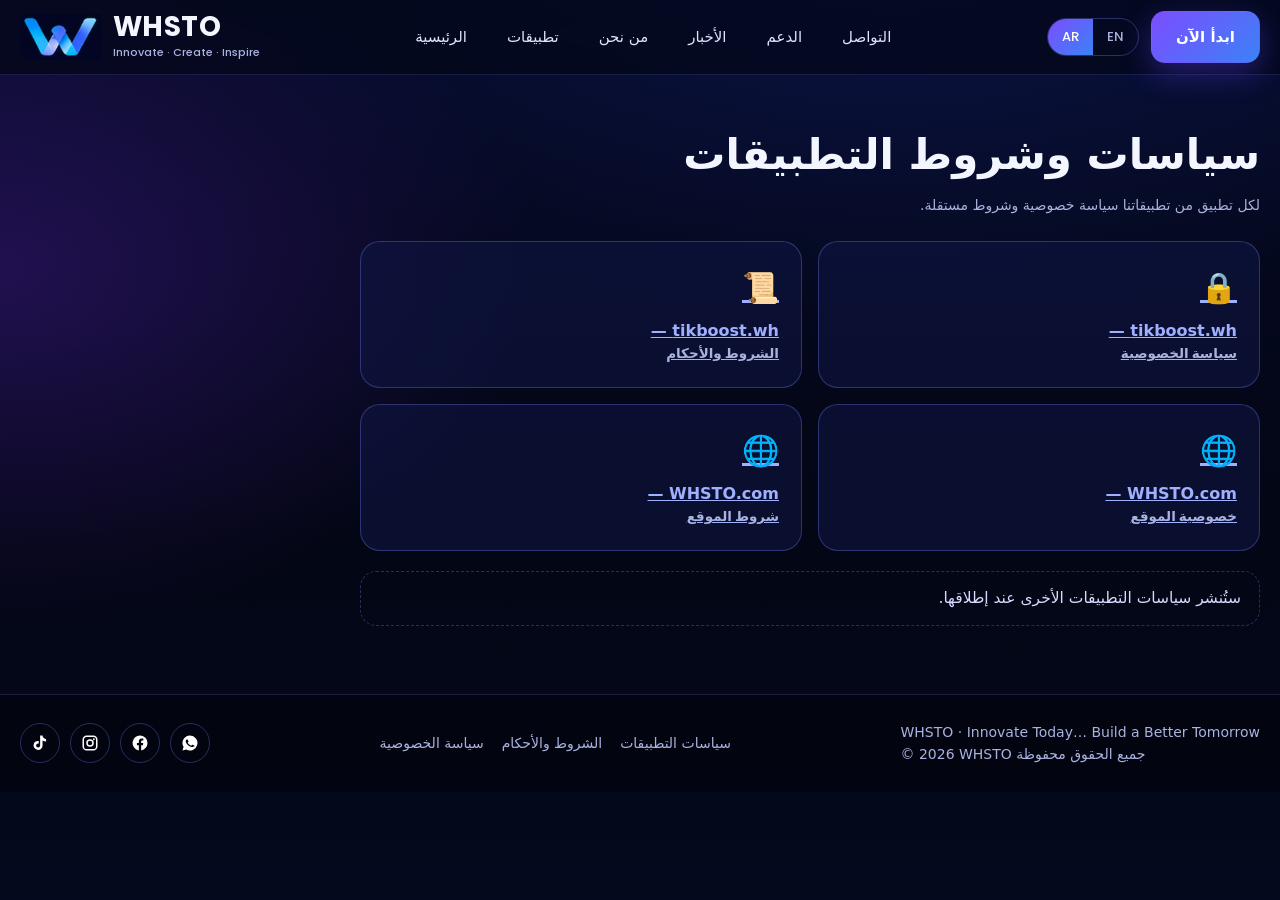
==== legal/index.html @ 25c74f43 "Re-upload complete WHSTO project" ====
<!doctype html>
<html lang="ar" dir="rtl"><head><meta charset="utf-8"><meta name="viewport" content="width=device-width,initial-scale=1">
<title data-ar="سياسات التطبيقات | WHSTO" data-en="Apps policies | WHSTO">سياسات التطبيقات | WHSTO</title>
<meta name="description" content="روابط سياسات الخصوصية والشروط لتطبيقات WHSTO"><meta name="theme-color" content="#040818">
<link rel="canonical" href="https://WHSTO.com/legal/">
<meta property="og:title" content="Apps policies | WHSTO"><meta property="og:description" content="Privacy policy and terms links for WHSTO apps"><meta property="og:image" content="https://WHSTO.com/assets/img/og-image.jpg"><meta property="og:type" content="website"><meta property="og:url" content="https://WHSTO.com/legal/">
<meta name="twitter:card" content="summary_large_image">
<link rel="icon" href="/favicon.ico" sizes="any"><link rel="icon" type="image/png" href="/assets/img/favicon-192.png"><link rel="apple-touch-icon" href="/assets/img/apple-touch-icon.png"><link rel="manifest" href="/site.webmanifest">
<link rel="stylesheet" href="/css/style.css"></head><body id="top">
<header class="hdr"><div class="wrap in">
<a class="brand" href="/"><img src="/assets/img/whsto-mark.png" alt="WHSTO"><span><b>WHSTO</b><small>Innovate · Create · Inspire</small></span></a>
<nav class="nav"><a href="/#top"><span class="ar">الرئيسية</span><span class="en">Home</span></a><a href="/#apps"><span class="ar">تطبيقات</span><span class="en">Apps</span></a><a href="/#about"><span class="ar">من نحن</span><span class="en">About</span></a><a href="/#news"><span class="ar">الأخبار</span><span class="en">News</span></a><a href="/#support"><span class="ar">الدعم</span><span class="en">Support</span></a><a href="/#contact"><span class="ar">التواصل</span><span class="en">Contact</span></a></nav>
<div class="act"><div class="lang"><button data-l="ar">AR</button><button data-l="en">EN</button></div>
<a class="btn pri" href="/#apps"><span class="ar">ابدأ الآن</span><span class="en">Get started</span></a><button class="burger" aria-label="menu">☰</button></div></div></header>
<main class="wrap"><div class="legal"><h1><span class="ar">سياسات وشروط التطبيقات</span><span class="en">Apps policies & terms</span></h1><p class="meta"><span class="ar">لكل تطبيق من تطبيقاتنا سياسة خصوصية وشروط مستقلة.</span><span class="en">Each of our apps has its own privacy policy and terms.</span></p>
<div class="cts" style="grid-template-columns:repeat(2,1fr)"><a class="ct" href="/tikboost/privacy/"><div class="e">🔒</div><b>tikboost.wh — <span class="ar">سياسة الخصوصية</span><span class="en">Privacy Policy</span></b></a><a class="ct" href="/tikboost/terms/"><div class="e">📜</div><b>tikboost.wh — <span class="ar">الشروط والأحكام</span><span class="en">Terms</span></b></a>
<a class="ct" href="/privacy/"><div class="e">🌐</div><b>WHSTO.com — <span class="ar">خصوصية الموقع</span><span class="en">Website privacy</span></b></a><a class="ct" href="/terms/"><div class="e">🌐</div><b>WHSTO.com — <span class="ar">شروط الموقع</span><span class="en">Website terms</span></b></a></div>
<p class="note" style="margin-top:20px"><span class="ar">ستُنشر سياسات التطبيقات الأخرى عند إطلاقها.</span><span class="en">Policies for our other apps will be published at their launch.</span></p></div></main>
<footer class="ftr"><div class="wrap in">
<div id="soc" class="soc"></div>
<nav><a href="/privacy/"><span class="ar">سياسة الخصوصية</span><span class="en">Privacy Policy</span></a><a href="/terms/"><span class="ar">الشروط والأحكام</span><span class="en">Terms</span></a><a href="/legal/"><span class="ar">سياسات التطبيقات</span><span class="en">Apps policies</span></a></nav>
<div>WHSTO · Innovate Today… Build a Better Tomorrow<br><span class="ar">© 2026 WHSTO جميع الحقوق محفوظة</span><span class="en">© 2026 WHSTO. All rights reserved</span></div></div></footer>
<script src="/js/config.js"></script><script src="/js/main.js"></script></body></html>
---- css/style.css ----
@font-face{font-family:"Poppins";font-weight:700;font-display:swap;src:url(/assets/fonts/Poppins-Bold.ttf) format("truetype")}
@font-face{font-family:"Poppins";font-weight:500;font-display:swap;src:url(/assets/fonts/Poppins-Medium.ttf) format("truetype")}
:root{
  --bg:#040818;--bg2:#0a1040;--panel:rgba(16,22,66,.62);--line:rgba(120,130,255,.32);
  --txt:#f3f5ff;--mut:#aab2e0;--acc:#7c4dff;--acc2:#3b82f6;--gold:#ffd166;--ok:#47e6a1;
  --grad:linear-gradient(135deg,#7c4dff,#3b82f6);
  --f-ar:"Segoe UI","Noto Sans Arabic","Noto Kufi Arabic",Tahoma,"Geeza Pro","Droid Arabic Kufi",system-ui,sans-serif;
  --f-en:"Poppins","Segoe UI",system-ui,-apple-system,Roboto,sans-serif;
}
*{box-sizing:border-box;margin:0;padding:0}
html{scroll-behavior:smooth;-webkit-text-size-adjust:100%}
body{background:radial-gradient(1200px 700px at 70% -10%,#1a2a8c55,transparent 60%),radial-gradient(900px 600px at 0% 30%,#5b21b655,transparent 60%),linear-gradient(180deg,#050a26,#030614 60%,#04091d);color:var(--txt);font-family:var(--f-en);line-height:1.6;min-height:100vh;overflow-x:hidden}
html[lang=ar] body{font-family:var(--f-ar)}
a{color:inherit;text-decoration:none}
img{max-width:100%;display:block}
.wrap{width:min(1240px,100% - 40px);margin-inline:auto}
/* bilingual blocks */
html[lang=ar] .en,html[lang=en] .ar{display:none!important}
/* header */
.hdr{position:sticky;top:0;z-index:50;backdrop-filter:blur(14px);background:rgba(4,8,24,.72);border-bottom:1px solid rgba(120,130,255,.18)}
.hdr .in{display:flex;align-items:center;justify-content:space-between;gap:18px;height:74px;direction:ltr}
.brand{display:flex;align-items:center;gap:12px}
.brand img{height:46px;width:auto;mix-blend-mode:screen}
.brand b{font-family:var(--f-en);font-size:28px;letter-spacing:.5px;line-height:1}
.brand small{display:block;font-size:11px;color:var(--mut);font-family:var(--f-en)}
.nav{display:flex;gap:6px;align-items:center}
.nav a{padding:9px 16px;border-radius:12px;font-size:15px;color:#dfe3ff;border:1px solid transparent;transition:.2s;display:flex;gap:8px;align-items:center}
.nav a:hover,.nav a.on{background:rgba(124,77,255,.22);border-color:var(--line)}
.hdr .act{display:flex;gap:12px;align-items:center}
.lang{display:flex;border:1px solid var(--line);border-radius:999px;overflow:hidden;font-size:13px;font-family:var(--f-en)}
.lang button{background:none;border:0;color:var(--mut);padding:8px 14px;cursor:pointer;font:inherit}
.lang button.on{background:var(--grad);color:#fff}
.btn{display:inline-flex;gap:10px;align-items:center;justify-content:center;border-radius:14px;padding:13px 24px;font-weight:700;border:1px solid var(--line);cursor:pointer;transition:.2s;font-size:15px;color:#fff;background:rgba(255,255,255,.04)}
.btn.pri{background:var(--grad);border-color:transparent;box-shadow:0 10px 30px #5b3df566}
.btn:hover{transform:translateY(-2px);box-shadow:0 12px 34px #5b3df577}
.burger{display:none;background:none;border:1px solid var(--line);color:#fff;border-radius:10px;width:44px;height:44px;font-size:22px;cursor:pointer}
/* hero */
.hero{padding:46px 0 26px;position:relative}
.hero .grid{display:grid;grid-template-columns:1fr 1.15fr;gap:20px;align-items:center;direction:ltr}
.hero .txt{direction:inherit}
html[lang=ar] .hero .txt{direction:rtl;text-align:right}
html[lang=en] .hero .txt{text-align:left}
.badge{display:inline-flex;gap:10px;align-items:center;border:1px solid var(--line);background:rgba(20,26,80,.6);border-radius:999px;padding:9px 18px;font-size:14px;color:#fff}
.badge i{color:var(--gold);font-style:normal}
.big{font-family:var(--f-en);font-weight:700;font-size:clamp(64px,11vw,150px);line-height:1;letter-spacing:2px;margin:18px 0 6px;background:linear-gradient(90deg,#6a7dff,#a07bff 55%,#d7c6ff);-webkit-background-clip:text;background-clip:text;color:transparent;filter:drop-shadow(0 6px 30px #5b3df588)}
.tag{font-size:clamp(24px,3.2vw,40px);font-weight:700;line-height:1.35}
.sub{font-family:var(--f-en);font-size:clamp(17px,1.8vw,24px);font-weight:700;margin:8px 0 14px}
.lead{color:#cfd5ff;max-width:560px;margin-bottom:24px}
html[lang=ar] .lead{margin-inline-start:auto}
.ctas{display:flex;gap:14px;flex-wrap:wrap}
html[lang=ar] .ctas{justify-content:flex-end}
.hero .vis{position:relative}
.hero .vis img{width:100%;border-radius:26px;-webkit-mask-image:radial-gradient(ellipse 92% 88% at 50% 52%,#000 62%,transparent 100%);mask-image:radial-gradient(ellipse 92% 88% at 50% 52%,#000 62%,transparent 100%)}
/* stats */
.stats{margin:26px 0;border:1px solid var(--line);border-radius:22px;background:linear-gradient(90deg,rgba(40,50,160,.28),rgba(90,40,170,.22));display:grid;grid-template-columns:repeat(4,1fr);gap:0;padding:20px 10px;direction:ltr}
.stats div{text-align:center;padding:6px 10px;border-inline-start:1px solid rgba(120,130,255,.22)}
.stats div:first-child{border:0}
.stats b{display:block;font-family:var(--f-en);font-size:30px}
.stats span{color:var(--mut);font-size:14px}
html[lang=ar] .stats span{direction:rtl;display:block}
/* section titles */
.sec{padding:54px 0}
.sec h2{font-size:clamp(26px,3.4vw,40px);margin-bottom:8px}
.sec .ds{color:var(--mut);max-width:680px;margin-bottom:28px}
html[lang=ar] .sec h2,html[lang=ar] .sec .ds{text-align:right}
html[lang=ar] .sec .ds{margin-inline-start:auto}
/* app cards */
.apps{display:grid;grid-template-columns:repeat(3,1fr);gap:22px}
.card{position:relative;border-radius:26px;padding:24px;min-height:340px;border:1px solid var(--line);overflow:hidden;background:var(--panel);display:flex;flex-direction:column;gap:10px;transition:.25s}
.card:hover{transform:translateY(-6px);box-shadow:0 20px 50px rgba(0,0,0,.45)}
.card .ic{width:62px;height:62px;border-radius:18px;object-fit:cover;box-shadow:0 8px 24px rgba(0,0,0,.4)}
.card h3{font-size:24px;font-family:var(--f-en)}
.card p{color:#d5d9ff;font-size:14.5px;max-width:54%}
.card ul{list-style:none;font-size:14px;max-width:54%;display:grid;gap:5px;margin:6px 0 4px}
.card li::before{content:"✔";color:var(--ok);margin-inline-end:8px}
.card .ph{position:absolute;inset-block-end:-26px;inset-inline-end:14px;width:42%;border-radius:20px;box-shadow:0 14px 40px rgba(0,0,0,.55);transform:rotate(4deg)}
html[lang=ar] .card{direction:rtl}
html[lang=ar] .card .ph{transform:rotate(-4deg)}
.card .go{margin-top:auto;align-self:flex-start;padding:10px 20px;border-radius:12px;font-weight:700;font-size:14px;color:#fff;display:inline-flex;gap:8px}
.st{position:absolute;top:18px;inset-inline-end:18px;font-size:12px;padding:5px 12px;border-radius:999px;background:rgba(0,0,0,.4);border:1px solid var(--line)}
.c-tik{background:linear-gradient(160deg,rgba(124,77,255,.55),rgba(30,20,80,.8));border-color:#8b5cf6}.c-tik .go{background:linear-gradient(90deg,#7c3aed,#6d5bff)}
.c-soc{background:linear-gradient(160deg,rgba(37,99,235,.5),rgba(10,25,80,.85));border-color:#3b82f6}.c-soc .go{background:linear-gradient(90deg,#2563eb,#38bdf8)}
.c-kwn{background:linear-gradient(160deg,rgba(217,119,6,.45),rgba(50,30,5,.88));border-color:#f59e0b}.c-kwn .go{background:linear-gradient(90deg,#f59e0b,#fbbf24);color:#1a1000}
.c-sw{background:linear-gradient(160deg,rgba(22,163,74,.45),rgba(5,40,25,.9));border-color:#22c55e}.c-sw .go{background:linear-gradient(90deg,#16a34a,#4ade80);color:#02140a}
.c-wr{background:linear-gradient(160deg,rgba(180,120,40,.4),rgba(20,14,8,.92));border-color:#b8863b}.c-wr .go{background:linear-gradient(90deg,#b8863b,#e8b75d);color:#160e02}
/* vision + why */
.vision{display:grid;grid-template-columns:1fr 1.1fr;gap:22px;align-items:stretch;direction:ltr}
.panel{border:1px solid var(--line);border-radius:26px;background:var(--panel);padding:28px;overflow:hidden;position:relative}
.panel.sky{min-height:260px;display:flex;flex-direction:column;justify-content:center}
.panel.sky::after{content:"";position:absolute;inset:0;background:url(/assets/img/skyline.webp) center bottom/cover;opacity:.55;z-index:0}
.panel.sky>*{position:relative;z-index:1}
html[lang=ar] .panel{direction:rtl}
.why{display:grid;grid-template-columns:repeat(2,1fr);gap:16px}
.why .it{border:1px solid var(--line);border-radius:18px;padding:18px;background:rgba(14,20,60,.55)}
.why .it b{display:block;font-size:17px;margin:6px 0 2px}
.why .it span{color:var(--mut);font-size:14px}
.why .it .e{font-size:28px}
/* news */
.news{display:grid;gap:14px}
.nw{border:1px solid var(--line);border-radius:18px;padding:18px 22px;background:var(--panel)}
.nw time{color:var(--gold);font-size:13px;font-family:var(--f-en)}
.nw h4{font-size:18px;margin:2px 0 6px}
.nw ul{margin-inline-start:20px;color:#d5d9ff;font-size:14.5px}
html[lang=ar] .nw{direction:rtl}
/* contact */
.cts{display:grid;grid-template-columns:repeat(auto-fit,minmax(200px,1fr));gap:16px}
.ct{border:1px solid var(--line);border-radius:20px;padding:22px;background:var(--panel);display:flex;flex-direction:column;gap:6px;transition:.2s}
.ct:hover{transform:translateY(-4px);border-color:#9b8cff}
.ct .e{font-size:30px}.ct b{font-size:16px}.ct span{color:var(--mut);font-size:13.5px;word-break:break-all;font-family:var(--f-en);direction:ltr;unicode-bidi:isolate;display:block}html[lang=ar] .ct span{text-align:right}
html[lang=ar] .ct{direction:rtl}
/* footer */
.ftr{margin-top:40px;border-top:1px solid rgba(120,130,255,.2);background:rgba(2,4,14,.7);padding:26px 0;font-size:14px;color:var(--mut)}
.ftr .in{display:flex;justify-content:space-between;gap:16px;flex-wrap:wrap;align-items:center;direction:ltr}
.ftr nav{display:flex;gap:18px;flex-wrap:wrap}
.ftr a:hover{color:#fff}
.soc{display:flex;gap:10px}
.soc a{width:40px;height:40px;border:1px solid var(--line);border-radius:50%;display:grid;place-items:center;color:#fff;transition:.2s}.soc a:hover{background:var(--grad);border-color:transparent;transform:translateY(-2px)}
/* app page */
.ah{padding:50px 0 20px}
.ah .grid{display:grid;grid-template-columns:1.1fr .9fr;gap:30px;align-items:center;direction:ltr}
html[lang=ar] .ah .txt{direction:rtl;text-align:right}
.ah h1{font-size:clamp(34px,5vw,58px);line-height:1.15;font-family:var(--f-en)}
.ah .ic{width:92px;height:92px;border-radius:24px;margin-bottom:18px;box-shadow:0 12px 40px #6d4aff88}
.ah .pv{display:flex;justify-content:center}
.ah .pv img{max-height:560px;width:auto;border-radius:26px;box-shadow:0 20px 60px rgba(0,0,0,.6)}
.feat{display:grid;grid-template-columns:repeat(3,1fr);gap:16px}
.feat .it{border:1px solid var(--line);border-radius:18px;padding:20px;background:var(--panel)}
.feat .it b{display:block;font-size:17px;margin-bottom:4px}
.feat .it span{color:var(--mut);font-size:14.5px}
html[lang=ar] .feat .it{direction:rtl}
.shots{display:flex;gap:16px;overflow-x:auto;padding:6px 4px 20px;scroll-snap-type:x mandatory}
.shots img{height:520px;width:auto;border-radius:22px;border:1px solid var(--line);scroll-snap-align:center;flex:0 0 auto;box-shadow:0 12px 34px rgba(0,0,0,.5)}
.note{border:1px dashed var(--line);border-radius:16px;padding:14px 18px;color:var(--mut);font-size:14px}
html[lang=ar] .note{direction:rtl}
/* legal */
.legal{padding:46px 0 20px;max-width:900px}
.legal h1{font-size:clamp(28px,4vw,42px);margin-bottom:6px}
.legal .meta{color:var(--mut);font-size:14px;margin-bottom:24px}
.legal h2{font-size:21px;margin:28px 0 8px;color:#fff}
.legal p,.legal li{color:#d6dbff;font-size:15.5px;margin-bottom:8px}
.legal ul{margin-inline-start:22px;margin-bottom:10px}
.legal a{color:#9fb0ff;text-decoration:underline}
html[lang=ar] .legal{direction:rtl;text-align:right}
.toc{border:1px solid var(--line);border-radius:16px;padding:16px 20px;background:var(--panel);margin-bottom:20px}
.toc a{display:block;color:#bcc6ff;font-size:14.5px;padding:2px 0}
/* modal video */
.mod{position:fixed;inset:0;background:rgba(2,4,16,.86);display:none;place-items:center;z-index:100;padding:20px}
.mod.on{display:grid}
.mod video{max-height:88vh;max-width:92vw;border-radius:18px;border:1px solid var(--line)}
.mod button{position:absolute;top:18px;inset-inline-end:22px;background:none;border:1px solid var(--line);color:#fff;width:44px;height:44px;border-radius:50%;font-size:20px;cursor:pointer}
.rv{opacity:0;transform:translateY(22px);transition:.7s}
.rv.on{opacity:1;transform:none}
@media(max-width:1100px){.apps{grid-template-columns:repeat(2,1fr)}.cts{grid-template-columns:repeat(2,1fr)}.feat{grid-template-columns:repeat(2,1fr)}}
@media(max-width:900px){
  .nav{position:fixed;inset:74px 0 auto 0;background:rgba(4,8,24,.97);flex-direction:column;padding:16px;display:none;border-bottom:1px solid var(--line);align-items:stretch}
  .nav.on{display:flex}.burger{display:block}.hdr .act .btn{display:none}
  .hero .grid,.vision,.ah .grid{grid-template-columns:1fr}
  .stats{grid-template-columns:repeat(2,1fr);row-gap:14px}.stats div:nth-child(3){border:0}
  .apps{grid-template-columns:1fr}.why{grid-template-columns:1fr}.feat{grid-template-columns:1fr}
  .card p,.card ul{max-width:58%}
}
@media(max-width:520px){.brand small{display:none}.brand b{font-size:24px}.cts{grid-template-columns:1fr}.card p,.card ul{max-width:100%}.card .ph{display:none}.shots img{height:420px}}
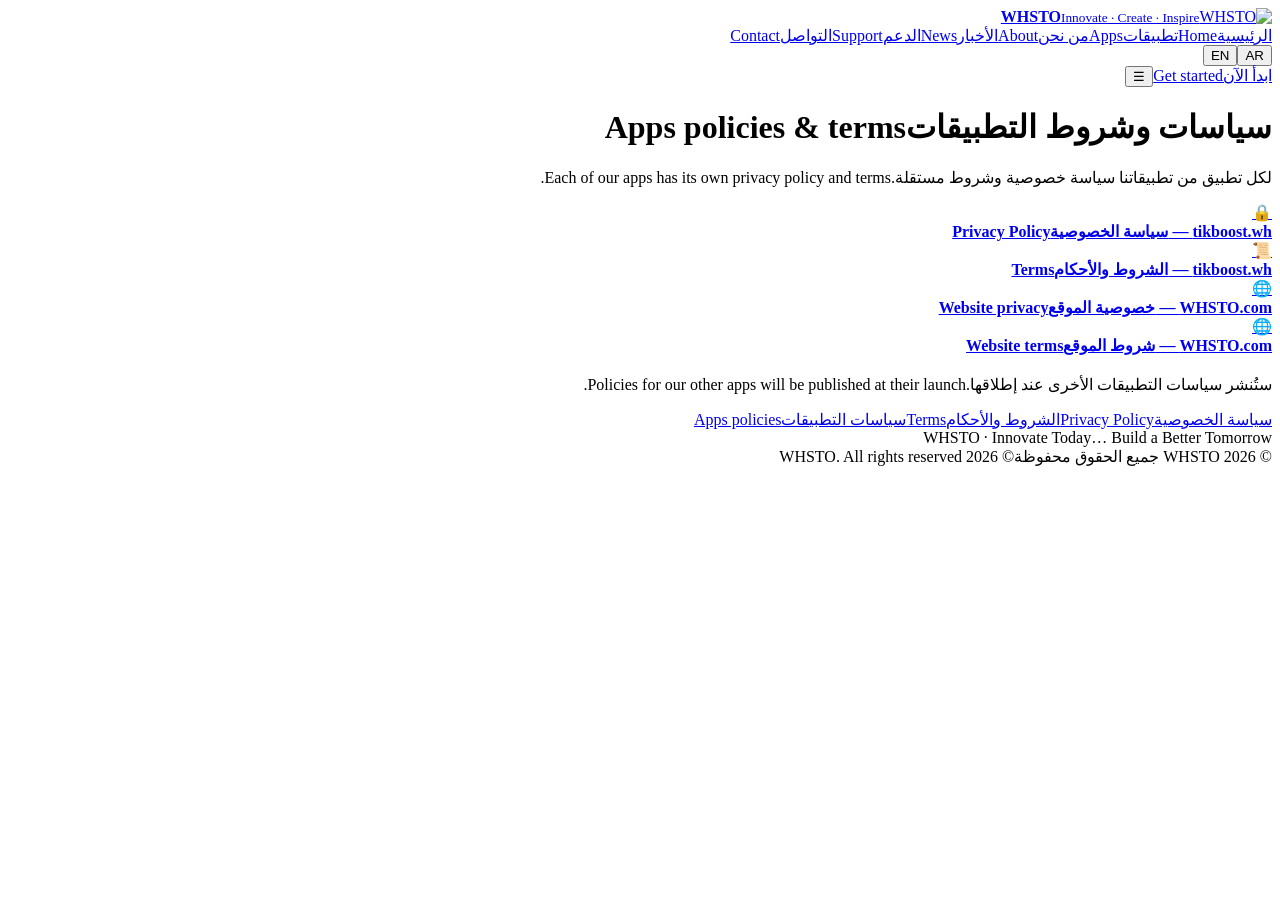
==== commit eb152182: "Fix all WHSTO GitHub Pages asset paths" ====
--- a/legal/index.html
+++ b/legal/index.html
@@ -5,19 +5,19 @@
 <link rel="canonical" href="https://WHSTO.com/legal/">
 <meta property="og:title" content="Apps policies | WHSTO"><meta property="og:description" content="Privacy policy and terms links for WHSTO apps"><meta property="og:image" content="https://WHSTO.com/assets/img/og-image.jpg"><meta property="og:type" content="website"><meta property="og:url" content="https://WHSTO.com/legal/">
 <meta name="twitter:card" content="summary_large_image">
-<link rel="icon" href="/favicon.ico" sizes="any"><link rel="icon" type="image/png" href="/assets/img/favicon-192.png"><link rel="apple-touch-icon" href="/assets/img/apple-touch-icon.png"><link rel="manifest" href="/site.webmanifest">
-<link rel="stylesheet" href="/css/style.css"></head><body id="top">
+<link rel="icon" href="/HsNejdhwWjdjHkdkSTjO/favicon.ico" sizes="any"><link rel="icon" type="image/png" href="/HsNejdhwWjdjHkdkSTjO/assets/img/favicon-192.png"><link rel="apple-touch-icon" href="/HsNejdhwWjdjHkdkSTjO/assets/img/apple-touch-icon.png"><link rel="manifest" href="/HsNejdhwWjdjHkdkSTjO/site.webmanifest">
+<link rel="stylesheet" href="/HsNejdhwWjdjHkdkSTjO/css/style.css"></head><body id="top">
 <header class="hdr"><div class="wrap in">
-<a class="brand" href="/"><img src="/assets/img/whsto-mark.png" alt="WHSTO"><span><b>WHSTO</b><small>Innovate · Create · Inspire</small></span></a>
-<nav class="nav"><a href="/#top"><span class="ar">الرئيسية</span><span class="en">Home</span></a><a href="/#apps"><span class="ar">تطبيقات</span><span class="en">Apps</span></a><a href="/#about"><span class="ar">من نحن</span><span class="en">About</span></a><a href="/#news"><span class="ar">الأخبار</span><span class="en">News</span></a><a href="/#support"><span class="ar">الدعم</span><span class="en">Support</span></a><a href="/#contact"><span class="ar">التواصل</span><span class="en">Contact</span></a></nav>
+<a class="brand" href="/HsNejdhwWjdjHkdkSTjO/"><img src="/HsNejdhwWjdjHkdkSTjO/assets/img/whsto-mark.png" alt="WHSTO"><span><b>WHSTO</b><small>Innovate · Create · Inspire</small></span></a>
+<nav class="nav"><a href="/HsNejdhwWjdjHkdkSTjO/#top"><span class="ar">الرئيسية</span><span class="en">Home</span></a><a href="/HsNejdhwWjdjHkdkSTjO/#apps"><span class="ar">تطبيقات</span><span class="en">Apps</span></a><a href="/HsNejdhwWjdjHkdkSTjO/#about"><span class="ar">من نحن</span><span class="en">About</span></a><a href="/HsNejdhwWjdjHkdkSTjO/#news"><span class="ar">الأخبار</span><span class="en">News</span></a><a href="/HsNejdhwWjdjHkdkSTjO/#support"><span class="ar">الدعم</span><span class="en">Support</span></a><a href="/HsNejdhwWjdjHkdkSTjO/#contact"><span class="ar">التواصل</span><span class="en">Contact</span></a></nav>
 <div class="act"><div class="lang"><button data-l="ar">AR</button><button data-l="en">EN</button></div>
-<a class="btn pri" href="/#apps"><span class="ar">ابدأ الآن</span><span class="en">Get started</span></a><button class="burger" aria-label="menu">☰</button></div></div></header>
+<a class="btn pri" href="/HsNejdhwWjdjHkdkSTjO/#apps"><span class="ar">ابدأ الآن</span><span class="en">Get started</span></a><button class="burger" aria-label="menu">☰</button></div></div></header>
 <main class="wrap"><div class="legal"><h1><span class="ar">سياسات وشروط التطبيقات</span><span class="en">Apps policies & terms</span></h1><p class="meta"><span class="ar">لكل تطبيق من تطبيقاتنا سياسة خصوصية وشروط مستقلة.</span><span class="en">Each of our apps has its own privacy policy and terms.</span></p>
-<div class="cts" style="grid-template-columns:repeat(2,1fr)"><a class="ct" href="/tikboost/privacy/"><div class="e">🔒</div><b>tikboost.wh — <span class="ar">سياسة الخصوصية</span><span class="en">Privacy Policy</span></b></a><a class="ct" href="/tikboost/terms/"><div class="e">📜</div><b>tikboost.wh — <span class="ar">الشروط والأحكام</span><span class="en">Terms</span></b></a>
-<a class="ct" href="/privacy/"><div class="e">🌐</div><b>WHSTO.com — <span class="ar">خصوصية الموقع</span><span class="en">Website privacy</span></b></a><a class="ct" href="/terms/"><div class="e">🌐</div><b>WHSTO.com — <span class="ar">شروط الموقع</span><span class="en">Website terms</span></b></a></div>
+<div class="cts" style="grid-template-columns:repeat(2,1fr)"><a class="ct" href="/HsNejdhwWjdjHkdkSTjO/tikboost/privacy/"><div class="e">🔒</div><b>tikboost.wh — <span class="ar">سياسة الخصوصية</span><span class="en">Privacy Policy</span></b></a><a class="ct" href="/HsNejdhwWjdjHkdkSTjO/tikboost/terms/"><div class="e">📜</div><b>tikboost.wh — <span class="ar">الشروط والأحكام</span><span class="en">Terms</span></b></a>
+<a class="ct" href="/HsNejdhwWjdjHkdkSTjO/privacy/"><div class="e">🌐</div><b>WHSTO.com — <span class="ar">خصوصية الموقع</span><span class="en">Website privacy</span></b></a><a class="ct" href="/HsNejdhwWjdjHkdkSTjO/terms/"><div class="e">🌐</div><b>WHSTO.com — <span class="ar">شروط الموقع</span><span class="en">Website terms</span></b></a></div>
 <p class="note" style="margin-top:20px"><span class="ar">ستُنشر سياسات التطبيقات الأخرى عند إطلاقها.</span><span class="en">Policies for our other apps will be published at their launch.</span></p></div></main>
 <footer class="ftr"><div class="wrap in">
 <div id="soc" class="soc"></div>
-<nav><a href="/privacy/"><span class="ar">سياسة الخصوصية</span><span class="en">Privacy Policy</span></a><a href="/terms/"><span class="ar">الشروط والأحكام</span><span class="en">Terms</span></a><a href="/legal/"><span class="ar">سياسات التطبيقات</span><span class="en">Apps policies</span></a></nav>
+<nav><a href="/HsNejdhwWjdjHkdkSTjO/privacy/"><span class="ar">سياسة الخصوصية</span><span class="en">Privacy Policy</span></a><a href="/HsNejdhwWjdjHkdkSTjO/terms/"><span class="ar">الشروط والأحكام</span><span class="en">Terms</span></a><a href="/HsNejdhwWjdjHkdkSTjO/legal/"><span class="ar">سياسات التطبيقات</span><span class="en">Apps policies</span></a></nav>
 <div>WHSTO · Innovate Today… Build a Better Tomorrow<br><span class="ar">© 2026 WHSTO جميع الحقوق محفوظة</span><span class="en">© 2026 WHSTO. All rights reserved</span></div></div></footer>
-<script src="/js/config.js"></script><script src="/js/main.js"></script></body></html>+<script src="/HsNejdhwWjdjHkdkSTjO/js/config.js"></script><script src="/HsNejdhwWjdjHkdkSTjO/js/main.js"></script></body></html>
